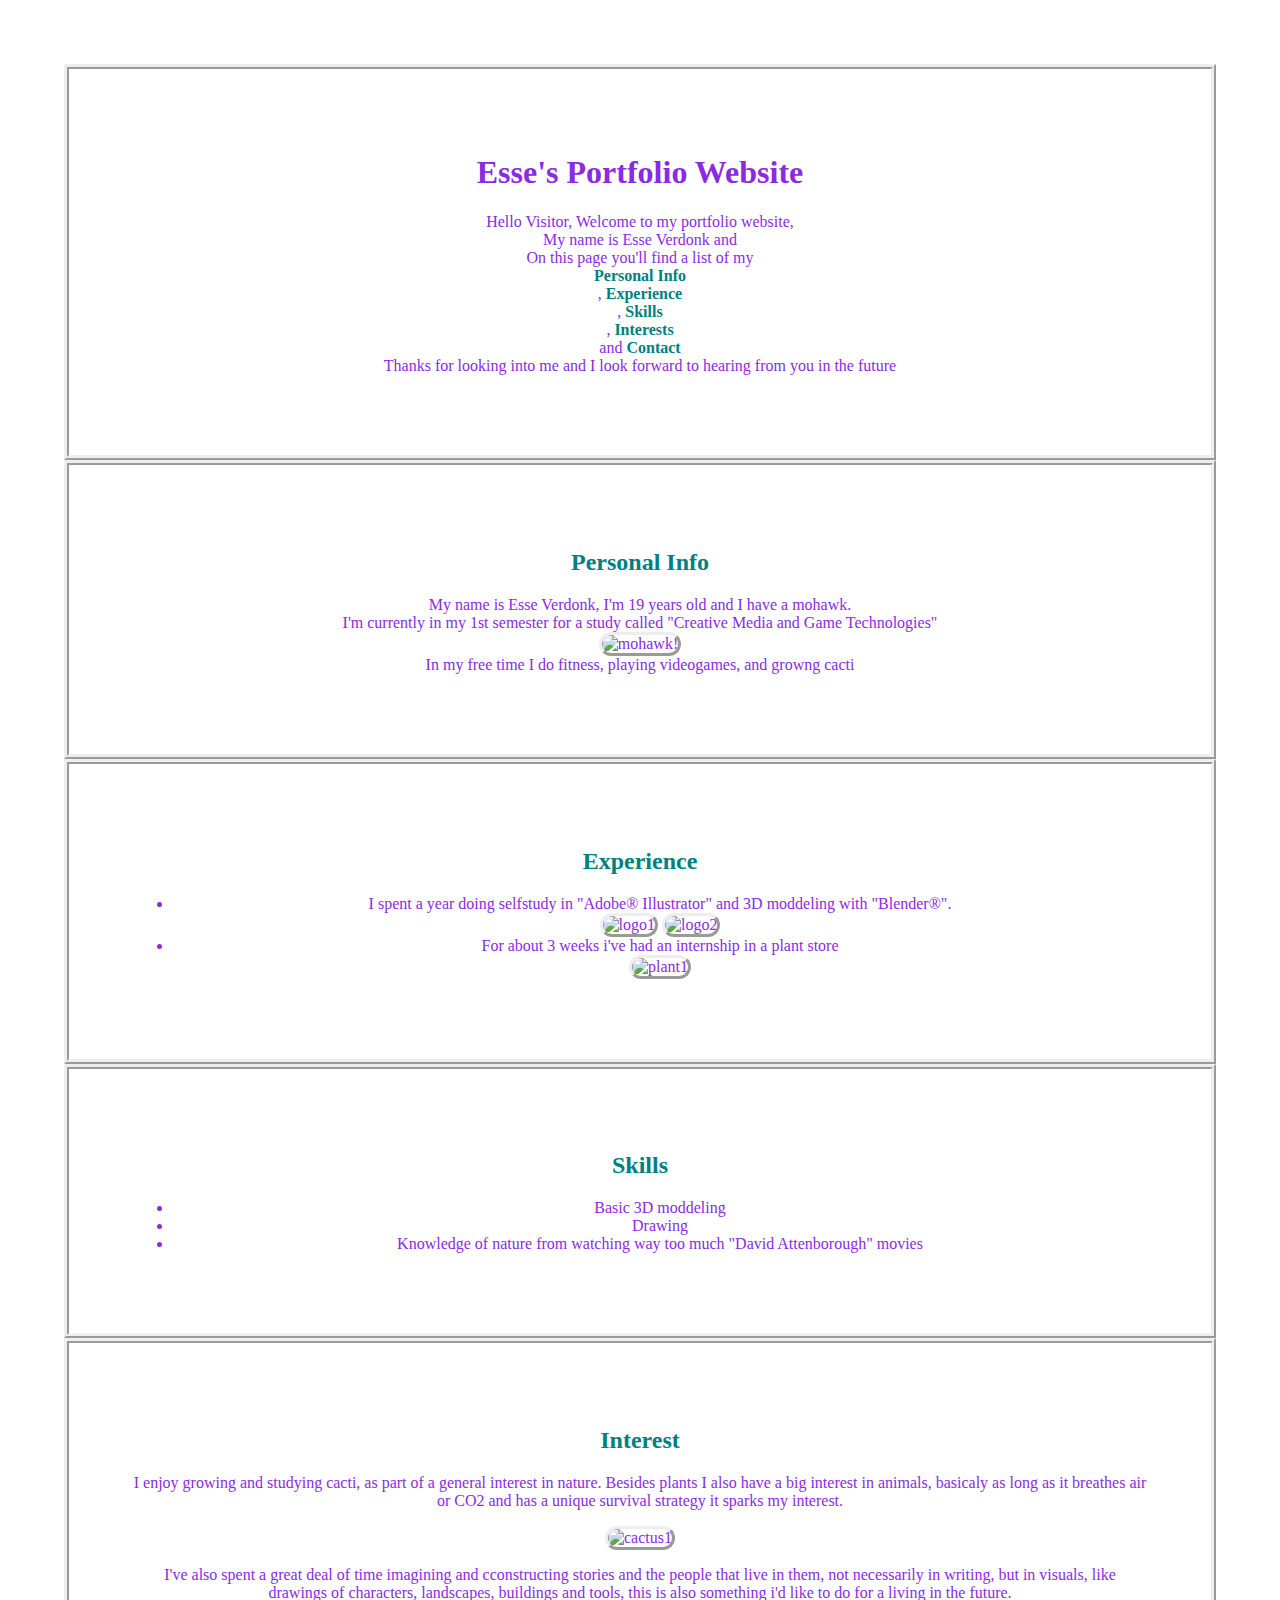
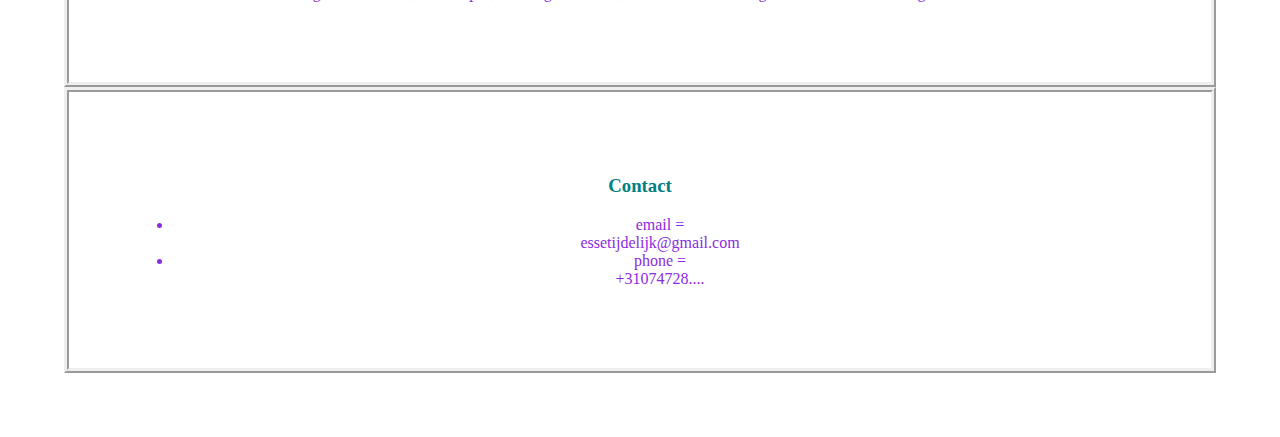
==== index.html @ 607e8974 "Add files via upload" ====
<!DOCTYPE html>
<html lang="en">
<head>
    <meta charset="UTF-8">
    <meta name="viewport" content="width=device-width, initial-scale=1.0">
    <title>Portfolio</title>
    <link rel="stylesheet" href=".//css/style.css">
</head>
<body>

    <div> 
    
		<H1> Esse's Portfolio Website </H1>

		<p>
 Hello Visitor, Welcome to my portfolio website,
<br>
My name is Esse Verdonk and 
<br>
On this page you'll find a list of my
<br>
<a href = "#Personal Info"> Personal Info</a>
<br>
, <a href = "#Experience">Experience</a>
<br>
, <a href = "#Skills">Skills</a>
<br>
, <a href = "#Interest">Interests </a>
<br>
and <a href = "#Contact">Contact </a>
<br>
Thanks for looking into me and I look forward to hearing from you in the future
			</p>
    
    </div>

		<div>
    
    
    <H2> <a id = "Personal Info">Personal Info</a> </H2>

		<p> 
			My name is Esse Verdonk, I'm 19 years old and I have a mohawk.
			<br>
			I'm currently in my 1st semester for a study called "Creative Media and Game Technologies"
      <br>
      <img alt="mohawk!" src=https://static.thenounproject.com/png/20307-200.png>
      <br>
      In my free time I do fitness, playing videogames, and growng cacti
      
			</p>

      </div>
      
			<div>
      
      <H2> <a id = "Experience">Experience</a> </H2>

		<p>
      
      <ul>
        
        <li>I spent a year doing selfstudy in "Adobe® Illustrator" and 3D moddeling with "Blender®".
        </li>
        <img alt="logo1" src=https://upload.wikimedia.org/wikipedia/commons/thumb/3/3c/Logo_Blender.svg/2560px-Logo_Blender.svg.png> <img alt="logo2" src=https://upload.wikimedia.org/wikipedia/commons/thumb/7/7b/Adobe_Systems_logo_and_wordmark.svg/894px-Adobe_Systems_logo_and_wordmark.svg.png>
        <li>For about 3 weeks i've had an internship in a plant store
        </li>
        <img alt="plant1" src=https://images.pexels.com/photos/46231/water-lilies-pink-water-lake-46231.jpeg>
        
        </ul>  
        
			</p>
        
        </div>

       <div> 
        
			<H2> <a id = "Skills">Skills</a> </H2>

		<p> 

         <ul>
           <li>Basic 3D moddeling</li>
           <li>Drawing</li>
           <li>Knowledge of nature from watching way too much "David Attenborough" movies</li>
         </ul>
			</p>
         
  </div>
         <div>
         
			<H2> <a id = "Interest">Interest</a> </H2>

		<p> 
I enjoy growing and studying cacti,   as part of a general interest in nature. Besides plants I also have a big interest in animals, basicaly as long as it breathes air or CO2 and has a unique survival strategy it sparks my interest.
           </p>
           <img alt="cactus1" src=https://www.thespruce.com/thmb/ONM5-VsiFLY-CUbyBKK2kfwV7LU=/2000x2000/smart/filters:no_upscale()/grow-parodia-cacti-indoors-1902591-2-4dc216d2fc7743f598b97b9f617c6867.jpg>
     <p>
I've also spent a great deal of time imagining and cconstructing stories and the people that live in them, not necessarily in writing, but in visuals, like drawings of characters, landscapes, buildings and tools, this is also something i'd like to do for a living in the future.
      			</p>
         
      </div>     
           
      <div>
        
			<H3> <a id = "Contact">Contact</a> </H3>
        <ul>
          <li>email = <br> 
            essetijdelijk@gmail.com</li>
          <li>phone = <br>
          +31074728....</li>
        </ul>
      </div>  
    
</body>
</html>
---- css/style.css ----
body {
    background-image: url(https://i.pinimg.com/originals/78/37/8a/78378a80e6fb911b38bf60291bb49bd8.gif);
    color: BlueViolet;
    margin: 5vw;
    text-align: center;
    font-family: 'Papyrus';
    
  }
  
  div {
    background-image: url(https://img.freepik.com/free-photo/design-space-paper-textured-background_53876-42312.jpg?w=2000);
    padding: 5vw;
    border: 5px ridge;
  }
  
  p:hover {
    color: black;
  }
  
  ul:hover {
    color: black;
  }
  
  H1:hover {
    font-size: 32pt;
    font-weight: bolder;
    text-shadow: 2px 2px Chartreuse;
  }
  
  H2:hover {
    font-size: 28pt;
    font-weight: bolder;
    text-shadow: 2px 2px Chartreuse;
  }
  
  H3:hover {
    font-size: 24pt;
    font-weight: bolder;
    text-shadow: 2px 2px Chartreuse;
  }
  
  img {
    width: 300px;
    border-radius: 50px;
    border: 3px outset;
    background: white;
  }
  
  img:hover {
    border: 3px inset;
      background-image: url(https://64.media.tumblr.com/661257c6e0872fbe2a1a63eb4ee6710f/e93fd7e323bf1955-e1/s400x600/0560f4ff8c8f14b670d190b0e4cf6b90e7766cbe.gif);
  }
  
  a {
    text-decoration: none;
    font-weight: bold;
    font-family: 'copperplate';
    color: Teal;
  }
  
  a:hover {
    border: 3px inset;
    background: white;
  }

  a:visited {
    font-style: italic;
    border-style: double;
    border-color:rgb(255, 216, 154)
  }
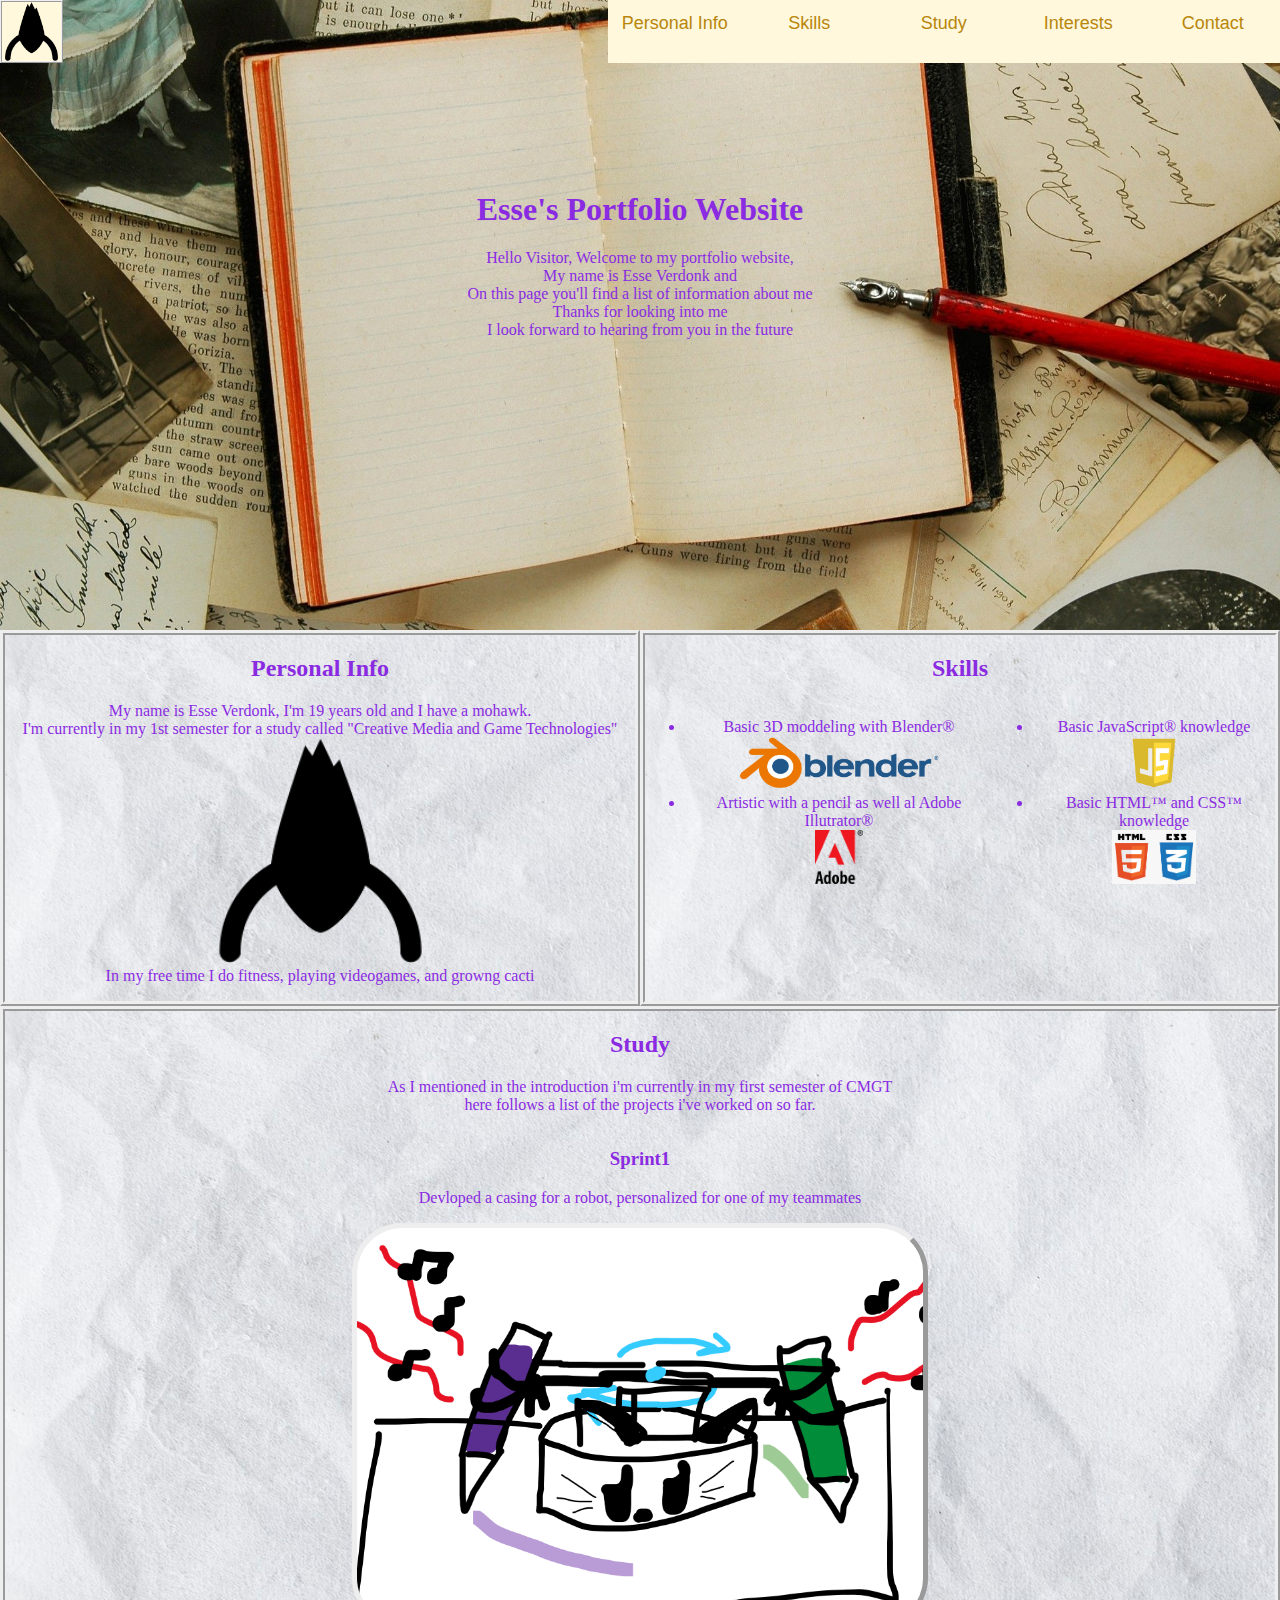
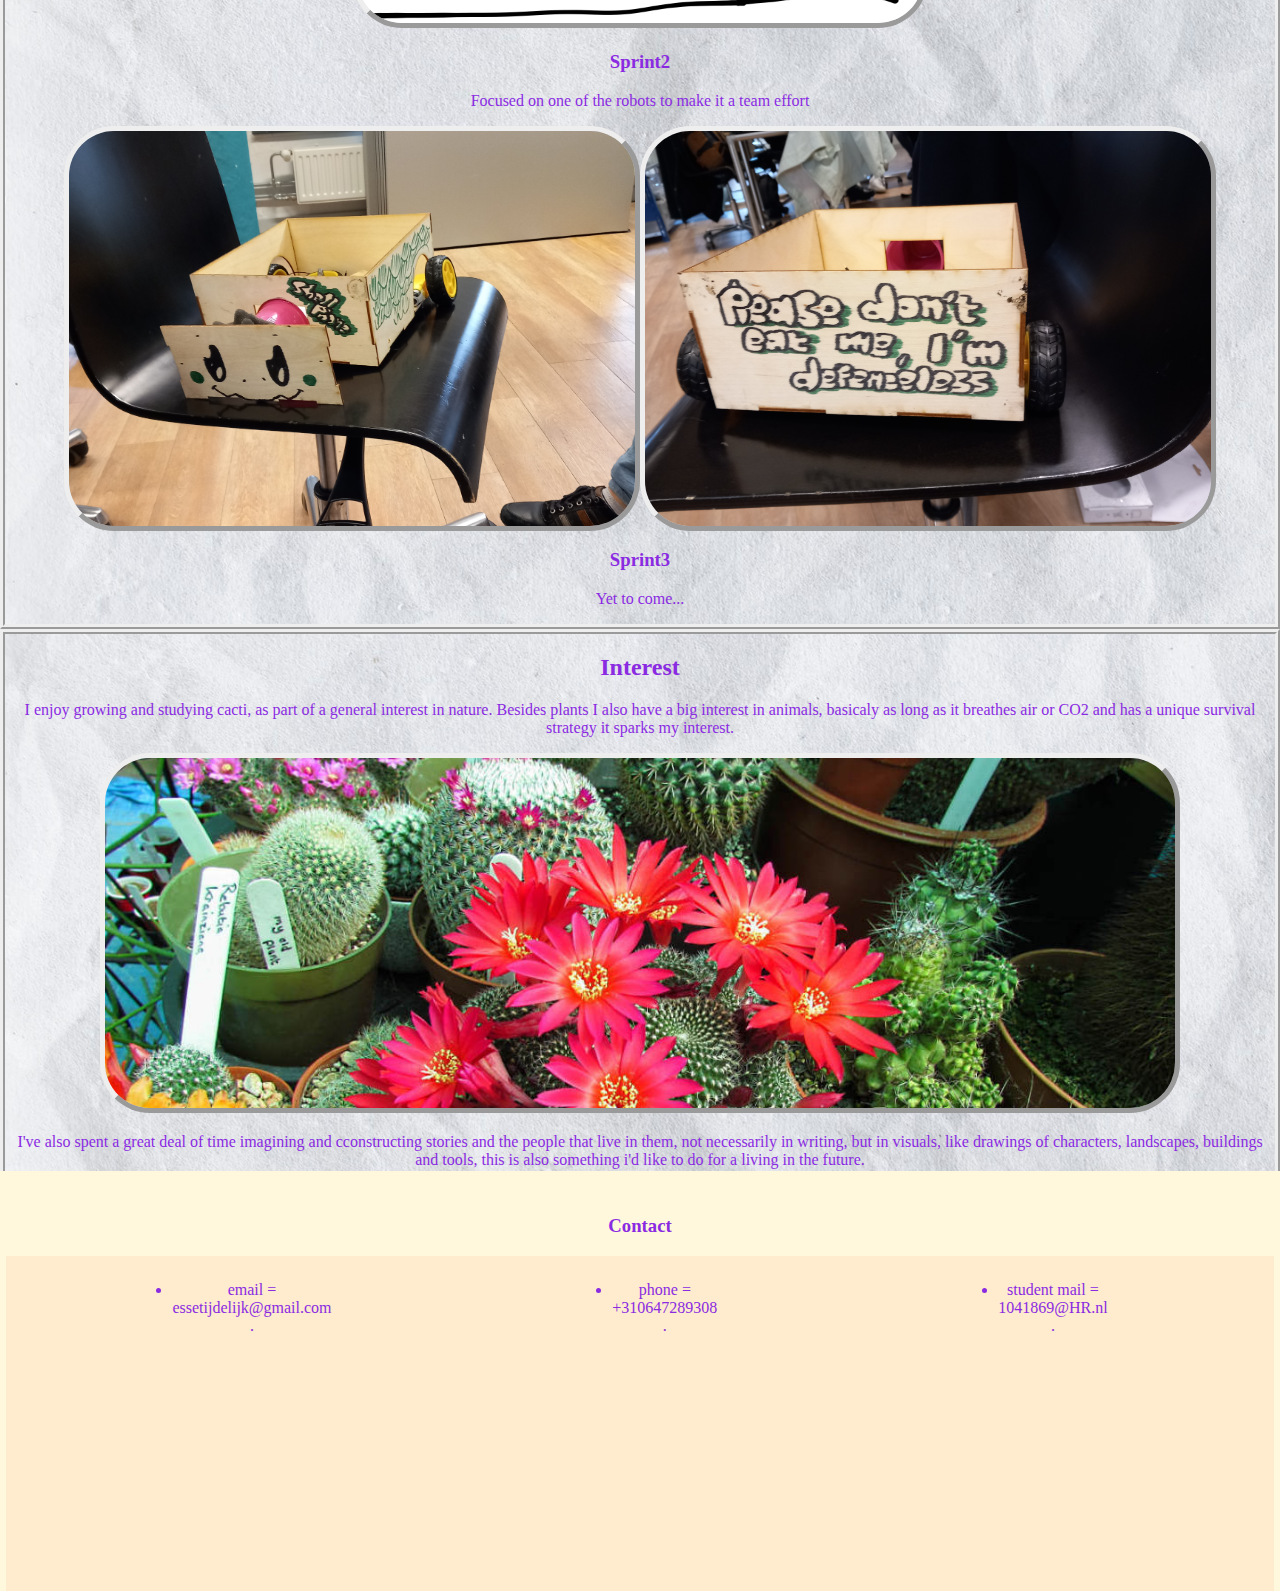
==== commit 392e45df: "Add files via upload" ====
--- a/index.html
+++ b/index.html
@@ -1,116 +1,182 @@
 <!DOCTYPE html>
 <html lang="en">
+
 <head>
-    <meta charset="UTF-8">
-    <meta name="viewport" content="width=device-width, initial-scale=1.0">
-    <title>Portfolio</title>
-    <link rel="stylesheet" href=".//css/style.css">
+  <meta charset="UTF-8">
+  <meta name="viewport" content="width=device-width, initial-scale=1.0">
+  <title>Portfolio</title>
+  <link rel="stylesheet" href=".//css/style.css">
 </head>
+
 <body>
 
-    <div> 
-    
-		<H1> Esse's Portfolio Website </H1>
+  <header>
 
-		<p>
- Hello Visitor, Welcome to my portfolio website,
-<br>
-My name is Esse Verdonk and 
-<br>
-On this page you'll find a list of my
-<br>
-<a href = "#Personal Info"> Personal Info</a>
-<br>
-, <a href = "#Experience">Experience</a>
-<br>
-, <a href = "#Skills">Skills</a>
-<br>
-, <a href = "#Interest">Interests </a>
-<br>
-and <a href = "#Contact">Contact </a>
-<br>
-Thanks for looking into me and I look forward to hearing from you in the future
-			</p>
-    
+    <nav>
+
+      <img id="navImg" src="/img/mohawk.png">
+      <div id="blankSpace"></div>
+      <a class="navi" href="#Personal Info"> Personal Info</a>
+      <a class="navi" href="#Skills">Skills</a>
+      <a class="navi" href="#Study">Study</a>
+      <a class="navi" href="#Interest">Interests </a>
+      <a class="navi" href="#Contact">Contact </a>
+
+    </nav>
+
+    <H1> Esse's Portfolio Website </H1>
+
+    <p>
+      Hello Visitor, Welcome to my portfolio website,
+      <br>
+      My name is Esse Verdonk and
+      <br>
+      On this page you'll find a list of information about me
+      <br>
+      Thanks for looking into me
+      <br>
+      I look forward to hearing from you in the future
+    </p>
+
+  </header>
+
+  <section>
+
+  <div class="content">
+
+
+    <H2> <a id="Personal Info">Personal Info</a> </H2>
+
+    <p>
+      My name is Esse Verdonk, I'm 19 years old and I have a mohawk.
+      <br>
+      I'm currently in my 1st semester for a study called "Creative Media and Game Technologies"
+      <br>
+      <img id="Mohawk" src="img/mohawk.png">
+      <br>
+      In my free time I do fitness, playing videogames, and growng cacti
+
+    </p>
+
+  </div>
+
+  
+
+    <div class="content">
+
+      <H2> <a id="Skills">Skills</a> </H2>
+
+      <section>
+
+      <div id="Art">
+
+        <ul id="Sk">
+
+          <li>Basic 3D moddeling with Blender®
+            <br>
+            <img class="logo" src="/img/Logo_Blender.png">
+          </li>
+
+          <li>Artistic with a pencil as well al Adobe Illutrator®
+            <br>
+            <img class="logo" src="/img/Adobe.png">
+          </li>
+
+        </ul>
+
+      </div>
+
+      <div id="Programming">
+
+        <ul id="Sk">
+
+          <li>Basic JavaScript® knowledge
+            <br>
+            <img class="logo" src="/img/Javascript.png">
+          </li>
+
+          <li>Basic HTML™ and CSS™ knowledge
+            <br>
+            <img class="logo" src="/img/HTML CSS.png">
+          </li>
+
+        </ul>
+
+      </div>
+
+    </section>
+
     </div>
 
-		<div>
-    
-    
-    <H2> <a id = "Personal Info">Personal Info</a> </H2>
+  </section>
 
-		<p> 
-			My name is Esse Verdonk, I'm 19 years old and I have a mohawk.
-			<br>
-			I'm currently in my 1st semester for a study called "Creative Media and Game Technologies"
+  <div class="content">
+
+    <H2> <a id="Study">Study</a> </H2>
+
+    <p>    As I mentioned in the introduction i'm currently in my first semester of CMGT
       <br>
-      <img alt="mohawk!" src=https://static.thenounproject.com/png/20307-200.png>
-      <br>
-      In my free time I do fitness, playing videogames, and growng cacti
-      
-			</p>
+    here follows a list of the projects i've worked on so far.
+    </p>
 
-      </div>
-      
-			<div>
-      
-      <H2> <a id = "Experience">Experience</a> </H2>
+<section>
 
-		<p>
-      
-      <ul>
-        
-        <li>I spent a year doing selfstudy in "Adobe® Illustrator" and 3D moddeling with "Blender®".
-        </li>
-        <img alt="logo1" src=https://upload.wikimedia.org/wikipedia/commons/thumb/3/3c/Logo_Blender.svg/2560px-Logo_Blender.svg.png> <img alt="logo2" src=https://upload.wikimedia.org/wikipedia/commons/thumb/7/7b/Adobe_Systems_logo_and_wordmark.svg/894px-Adobe_Systems_logo_and_wordmark.svg.png>
-        <li>For about 3 weeks i've had an internship in a plant store
-        </li>
-        <img alt="plant1" src=https://images.pexels.com/photos/46231/water-lilies-pink-water-lake-46231.jpeg>
-        
-        </ul>  
-        
-			</p>
-        
-        </div>
+  <div id="sem1">
 
-       <div> 
-        
-			<H2> <a id = "Skills">Skills</a> </H2>
+    <H3>Sprint1</H3>
+    <p>Devloped a casing for a robot, personalized for one of my teammates</p>
 
-		<p> 
+    <img class="stud" src="/img/Screenshot 2022-10-06 at 15.22.47.png">
 
-         <ul>
-           <li>Basic 3D moddeling</li>
-           <li>Drawing</li>
-           <li>Knowledge of nature from watching way too much "David Attenborough" movies</li>
-         </ul>
-			</p>
-         
+    <H3>Sprint2</H3>
+    <p>Focused on one of the robots to make it a team effort</p>
+
+    <div id="scroll">
+
+    <img class="stud" src="/img/20220928_142459.jpg"> <img class="stud" src="/img/20220928_142512.jpg">
+
   </div>
-         <div>
-         
-			<H2> <a id = "Interest">Interest</a> </H2>
 
-		<p> 
-I enjoy growing and studying cacti,   as part of a general interest in nature. Besides plants I also have a big interest in animals, basicaly as long as it breathes air or CO2 and has a unique survival strategy it sparks my interest.
-           </p>
-           <img alt="cactus1" src=https://www.thespruce.com/thmb/ONM5-VsiFLY-CUbyBKK2kfwV7LU=/2000x2000/smart/filters:no_upscale()/grow-parodia-cacti-indoors-1902591-2-4dc216d2fc7743f598b97b9f617c6867.jpg>
-     <p>
-I've also spent a great deal of time imagining and cconstructing stories and the people that live in them, not necessarily in writing, but in visuals, like drawings of characters, landscapes, buildings and tools, this is also something i'd like to do for a living in the future.
-      			</p>
-         
-      </div>     
-           
-      <div>
-        
-			<H3> <a id = "Contact">Contact</a> </H3>
-        <ul>
-          <li>email = <br> 
-            essetijdelijk@gmail.com</li>
-          <li>phone = <br>
-          +31074728....</li>
-        </ul>
-      </div>  
-    
+    <H3>Sprint3</H3>
+<p>Yet to come...</p>
+
+  </div>
+
+</section>
+
+  </div>
+  <div class="content">
+
+    <H2> <a id="Interest">Interest</a> </H2>
+
+    <p>
+      I enjoy growing and studying cacti, as part of a general interest in nature. Besides plants I also have a big
+      interest in animals, basicaly as long as it breathes air or CO2 and has a unique survival strategy it sparks my
+      interest.
+    </p>
+    <img id="cactus"
+      src="/img/Cactus.jpeg">
+    <p>
+      I've also spent a great deal of time imagining and cconstructing stories and the people that live in them, not
+      necessarily in writing, but in visuals, like drawings of characters, landscapes, buildings and tools, this is also
+      something i'd like to do for a living in the future.
+    </p>
+
+  </div>
+
+  <div id="Info">
+
+    <H3> <a id="Contact">Contact</a> </H3>
+    <ul id="info">
+      <li class="C">email = <br>
+        essetijdelijk@gmail.com <br>.</li>
+      <li class="C">phone = <br>
+        +310647289308 <br>.</li>
+        <li class="C">student mail = <br>
+        1041869@HR.nl <br>.</li>
+    </ul>
+  </div>
+
 </body>
+
 </html>--- a/css/style.css
+++ b/css/style.css
@@ -1,70 +1,190 @@
 body {
-    background-image: url(https://i.pinimg.com/originals/78/37/8a/78378a80e6fb911b38bf60291bb49bd8.gif);
-    color: BlueViolet;
-    margin: 5vw;
-    text-align: center;
-    font-family: 'Papyrus';
-    
-  }
+  background-image: url(/img/Spazzyback.gif);
+  color: BlueViolet;
+  margin: 0 auto;
+  text-align: center;
+  font-family: 'Papyrus';
   
-  div {
-    background-image: url(https://img.freepik.com/free-photo/design-space-paper-textured-background_53876-42312.jpg?w=2000);
-    padding: 5vw;
-    border: 5px ridge;
-  }
+}
+
+nav {
+  display: flex;
+  justify-content: space-around;
+}
+
+.navi {
+  background:cornsilk ;
+  padding: 1vw;
+  flex: 1;
+  text-decoration: none;
+  color:darkgoldenrod;
+  font-size: large;
+  font-family: Impact, Haettenschweiler, 'Arial Narrow Bold', sans-serif;
+  align-items: center;
+}
+
+.navi:hover {
+  border: 0.2vw inset;
+  border-color: white;
+}
+
+#blankSpace {
+  flex: 5;
+}
+
+#navImg {
+  object-fit: cover;
+  height: 7vh;
+  flex: 0;
+  background: cornsilk;
+  border: 0.2vw ridge;
+}
+
+header {
+  background-image: url(/img/Notebook.jpeg);
+  background-size: cover;
+  height: 70vh;
+  align-items: center;
+  background-position: center;
+
+}
+
+H1 {
+  margin-top: 10vw;
+}
+
+section {
+  display: flex;
+  justify-content: space-around;
+}
+
+#Mohawk {
+  align-items: center;
+  height: 25vh;
+}
+
+img:hover {
+  border: 0.4vw inset;
+  background-image: url(/img/spazzyGif.gif);
+}
+
+.logo {
+  object-fit: cover;
+  height: 6vh;
+}
   
   p:hover {
     color: black;
   }
-  
-  ul:hover {
-    color: black;
-  }
-  
-  H1:hover {
-    font-size: 32pt;
-    font-weight: bolder;
-    text-shadow: 2px 2px Chartreuse;
-  }
-  
-  H2:hover {
-    font-size: 28pt;
-    font-weight: bolder;
-    text-shadow: 2px 2px Chartreuse;
-  }
-  
-  H3:hover {
-    font-size: 24pt;
-    font-weight: bolder;
-    text-shadow: 2px 2px Chartreuse;
-  }
-  
-  img {
-    width: 300px;
-    border-radius: 50px;
-    border: 3px outset;
-    background: white;
-  }
-  
-  img:hover {
-    border: 3px inset;
-      background-image: url(https://64.media.tumblr.com/661257c6e0872fbe2a1a63eb4ee6710f/e93fd7e323bf1955-e1/s400x600/0560f4ff8c8f14b670d190b0e4cf6b90e7766cbe.gif);
-  }
-  
-  a {
-    text-decoration: none;
-    font-weight: bold;
-    font-family: 'copperplate';
-    color: Teal;
-  }
-  
-  a:hover {
-    border: 3px inset;
-    background: white;
+
+  .content {
+    background-image: url(/img/paper.jpeg);
+    border: 0.4vw ridge;
+    flex: 1;
+    margin: 0 auto;
+    width: 100vw;
   }
 
-  a:visited {
-    font-style: italic;
-    border-style: double;
-    border-color:rgb(255, 216, 154)
+.content:hover {
+  flex: 2;
+}
+
+.stud {
+  object-fit: cover;
+  height: 45vh;
+  width: 45vw;
+  border-radius: 50px;
+  border: 0.4vw outset;
+}
+
+#scroll {
+  display: flex;
+  justify-content: space-around;
+}
+
+#cactus {
+  object-fit:cover;
+  height: 40vh;
+  width: 85%;
+  object-position: top;
+  border: 0.4vw outset;
+  border-radius: 50px;
+}
+
+* {
+  box-sizing: border-box;
+}
+
+  ul:hover {
+    color:black;
+  }
+
+  #Info {
+    background: cornsilk;
+    align-items: center;
+    margin: -1.5vw;
+    padding: 2vw;
+    padding-bottom: 0px;
+  }
+
+  #info {
+    display: flex;
+    background: blanchedalmond;
+    justify-content: space-around;
+    padding: 2vw;
+    padding-bottom: 20vw;
+  }
+
+  .C:hover {
+    background:cornsilk;
+  }
+
+  @media only screen and (max-width: 768px) {
+
+    section {
+      flex-direction: column;
+    }
+
+    nav {
+      flex-direction:column-reverse;
+    }
+
+    #navImg {
+      height: 3vh;
+      width: 10vw;
+    }
+
+    header {
+      height: 90vh;
+      background-position: center;
+    }
+
+    #info {
+      flex-direction: column;
+    }
+
+    #Info {
+      margin: 0 auto;
+      padding-bottom: 0;
+      margin-bottom: -2vh;
+    }
+
+    .sem1 {
+      display: flex;
+    justify-content: space-between;
+    align-items: center
+    }
+
+    #scroll {
+      overflow-x:scroll;
+      width:90vw;
+      justify-content: flex-start;
+      box-shadow: 1vw 0 1vw gray;
+    }
+
+    .stud {
+      width: 80vw;
+      object-position: center;
+    }
+    
   }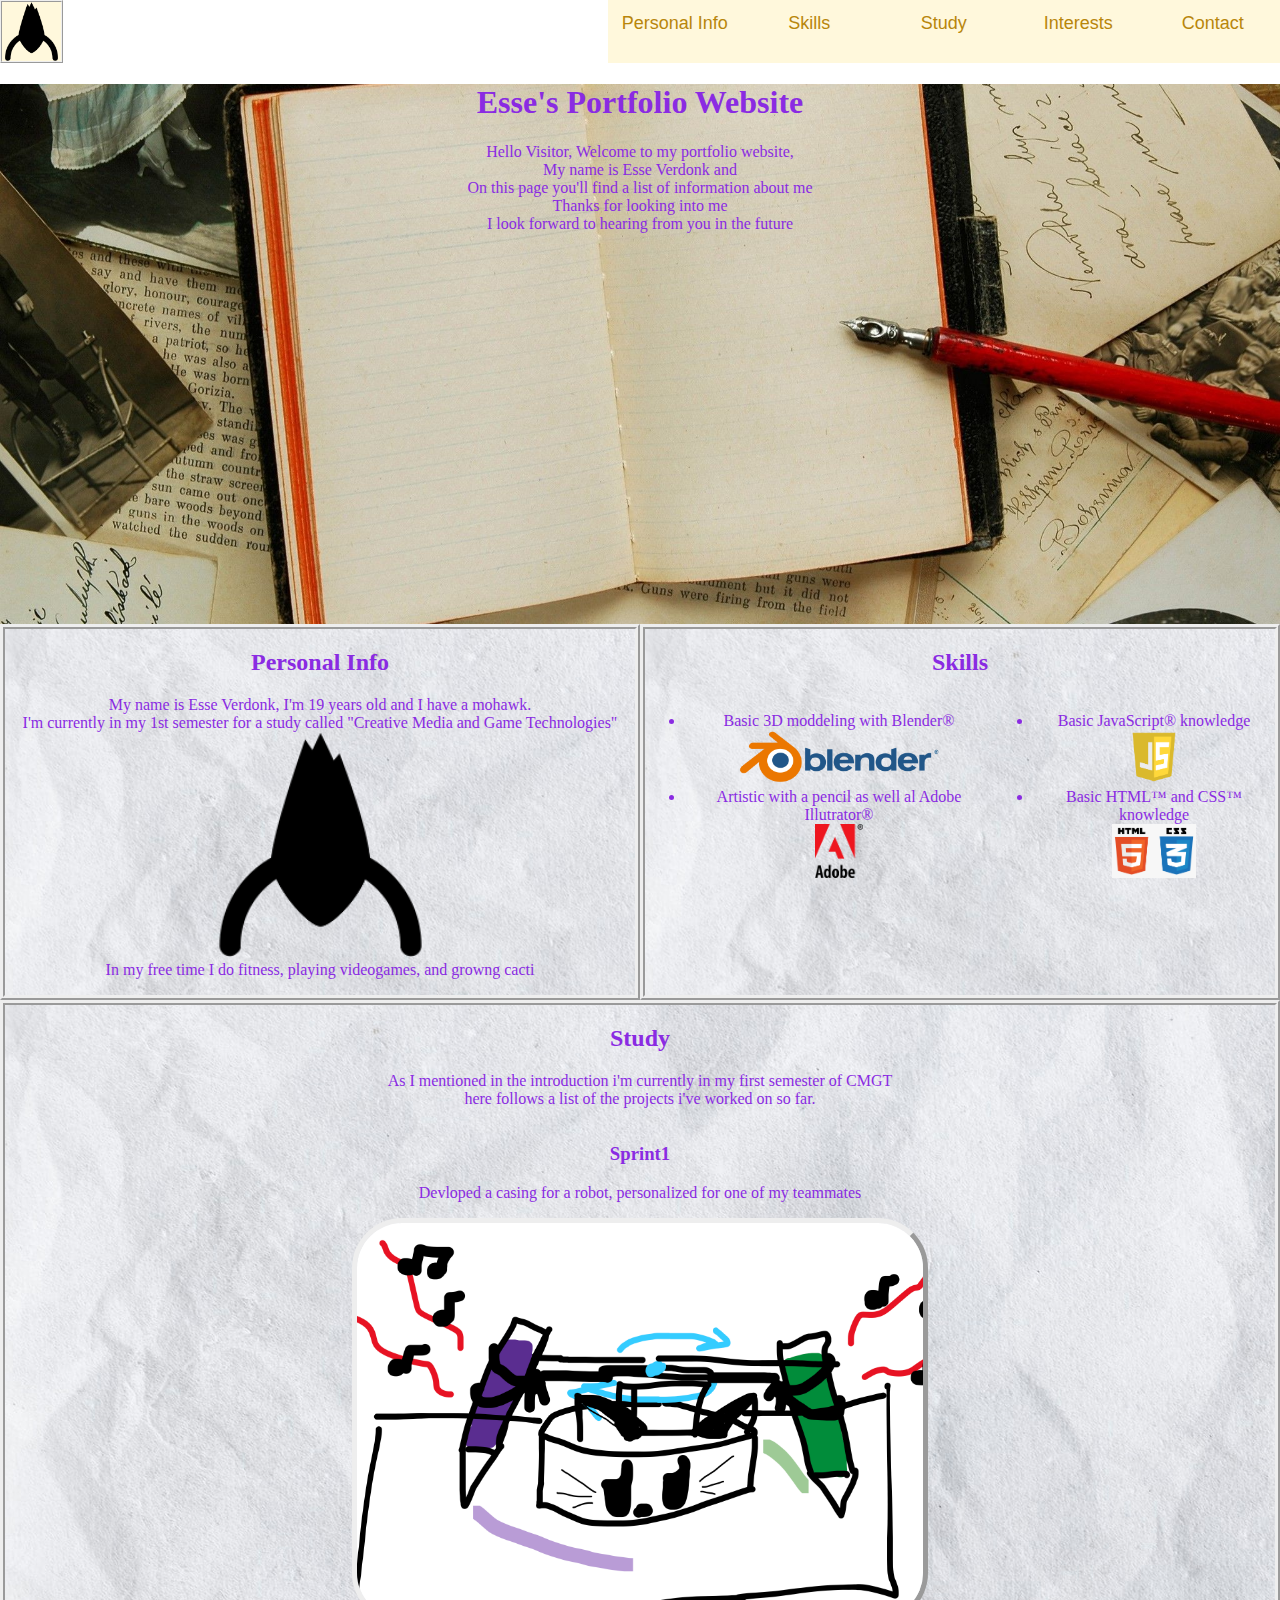
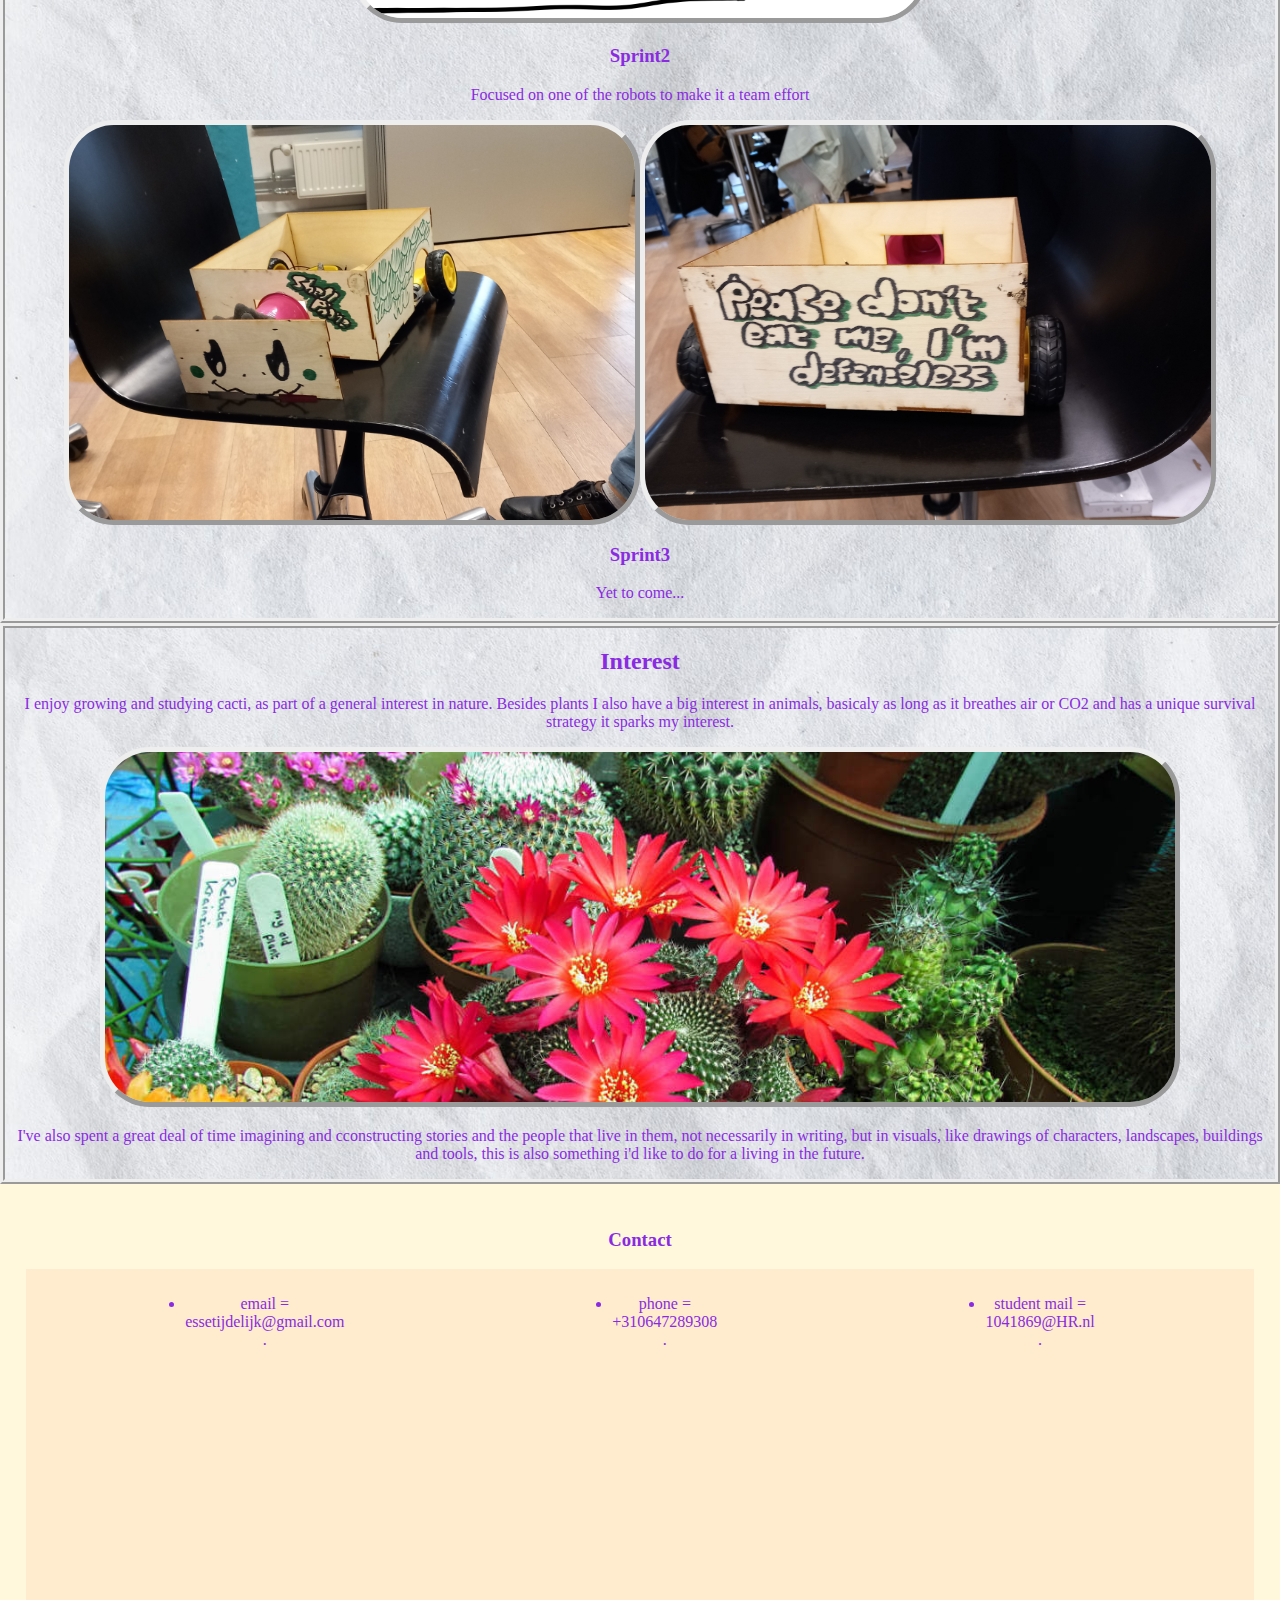
==== commit c2c0f1f7: "Add files via upload" ====
--- a/index.html
+++ b/index.html
@@ -9,20 +9,21 @@
 </head>
 
 <body>
+  <nav>
+
+    <img id="navImg" src="img/mohawk.png">
+    <div id="blankSpace"></div>
+    <a class="navi" href="#Personal Info"> Personal Info</a>
+    <a class="navi" href="#Skills">Skills</a>
+    <a class="navi" href="#Study">Study</a>
+    <a class="navi" href="#Interest">Interests </a>
+    <a class="navi" href="#Contact">Contact </a>
+
+  </nav>
 
   <header>
 
-    <nav>
-
-      <img id="navImg" src="/img/mohawk.png">
-      <div id="blankSpace"></div>
-      <a class="navi" href="#Personal Info"> Personal Info</a>
-      <a class="navi" href="#Skills">Skills</a>
-      <a class="navi" href="#Study">Study</a>
-      <a class="navi" href="#Interest">Interests </a>
-      <a class="navi" href="#Contact">Contact </a>
-
-    </nav>
+    
 
     <H1> Esse's Portfolio Website </H1>
 
@@ -74,12 +75,12 @@
 
           <li>Basic 3D moddeling with Blender®
             <br>
-            <img class="logo" src="/img/Logo_Blender.png">
+            <img class="logo" src="img/logoblender.png">
           </li>
 
           <li>Artistic with a pencil as well al Adobe Illutrator®
             <br>
-            <img class="logo" src="/img/Adobe.png">
+            <img class="logo" src="img/adobe.png">
           </li>
 
         </ul>
@@ -92,12 +93,12 @@
 
           <li>Basic JavaScript® knowledge
             <br>
-            <img class="logo" src="/img/Javascript.png">
+            <img class="logo" src="img/javascript.png">
           </li>
 
           <li>Basic HTML™ and CSS™ knowledge
             <br>
-            <img class="logo" src="/img/HTML CSS.png">
+            <img class="logo" src="img/htmlcss.png">
           </li>
 
         </ul>
@@ -126,14 +127,14 @@
     <H3>Sprint1</H3>
     <p>Devloped a casing for a robot, personalized for one of my teammates</p>
 
-    <img class="stud" src="/img/Screenshot 2022-10-06 at 15.22.47.png">
+    <img class="stud" src="img/screenshot.png">
 
     <H3>Sprint2</H3>
     <p>Focused on one of the robots to make it a team effort</p>
 
     <div id="scroll">
 
-    <img class="stud" src="/img/20220928_142459.jpg"> <img class="stud" src="/img/20220928_142512.jpg">
+    <img class="stud" src="img/screenshot1.jpg"> <img class="stud" src="img/screenshot2.jpg">
 
   </div>
 
@@ -155,7 +156,7 @@
       interest.
     </p>
     <img id="cactus"
-      src="/img/Cactus.jpeg">
+      src="img/cactus.jpeg">
     <p>
       I've also spent a great deal of time imagining and cconstructing stories and the people that live in them, not
       necessarily in writing, but in visuals, like drawings of characters, landscapes, buildings and tools, this is also
--- a/css/style.css
+++ b/css/style.css
@@ -1,5 +1,5 @@
 body {
-  background-image: url(/img/Spazzyback.gif);
+  background-image: url(img/spazzyback.gif);
   color: BlueViolet;
   margin: 0 auto;
   text-align: center;
@@ -10,6 +10,8 @@
 nav {
   display: flex;
   justify-content: space-around;
+  position: sticky;
+  top: 0px;
 }
 
 .navi {
@@ -41,16 +43,11 @@
 }
 
 header {
-  background-image: url(/img/Notebook.jpeg);
+  background-image: url(/img/notebook.jpeg);
   background-size: cover;
-  height: 70vh;
-  align-items: center;
+  height: 60vh;
   background-position: center;
 
-}
-
-H1 {
-  margin-top: 10vw;
 }
 
 section {
@@ -65,7 +62,7 @@
 
 img:hover {
   border: 0.4vw inset;
-  background-image: url(/img/spazzyGif.gif);
+  background-image: url(/img/spazzygif.gif);
 }
 
 .logo {
@@ -122,7 +119,7 @@
   #Info {
     background: cornsilk;
     align-items: center;
-    margin: -1.5vw;
+    
     padding: 2vw;
     padding-bottom: 0px;
   }
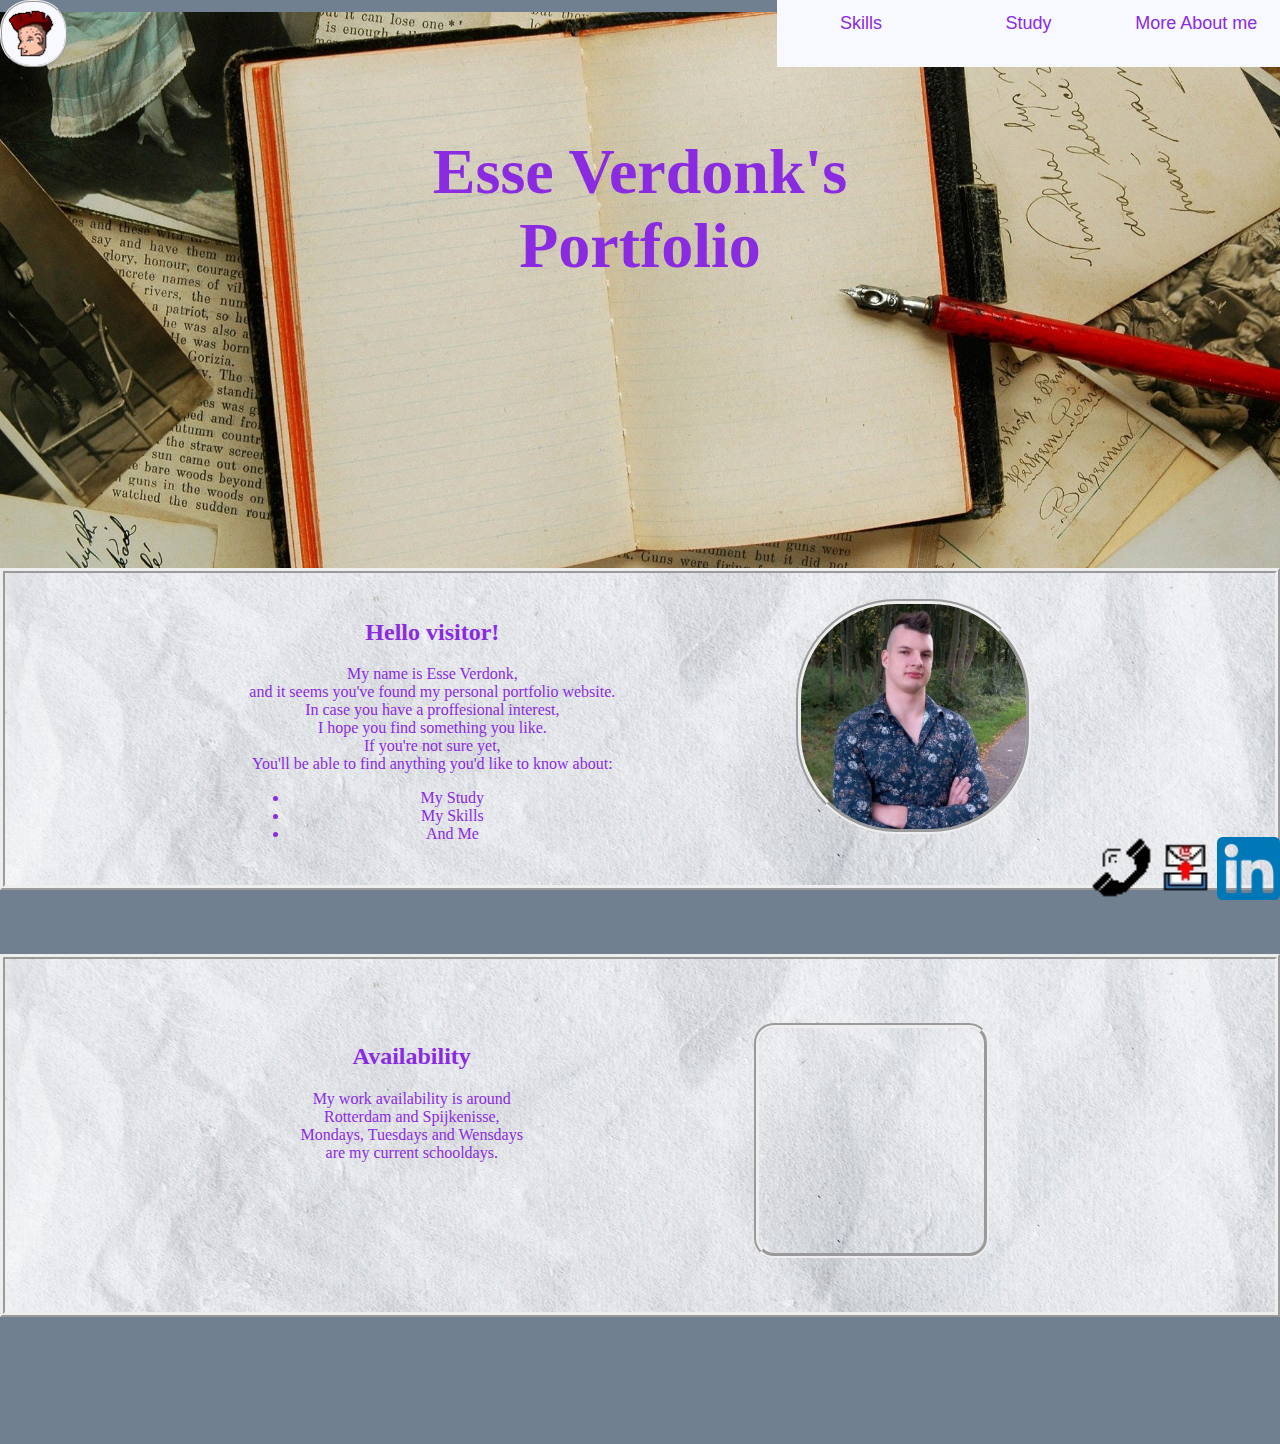
==== commit 9c692814: "Add files via upload" ====
--- a/index.html
+++ b/index.html
@@ -3,9 +3,10 @@
 
 <head>
   <meta charset="UTF-8">
+  <meta http-equiv="X-UA-Compatible" content="IE=edge">
   <meta name="viewport" content="width=device-width, initial-scale=1.0">
-  <title>Portfolio</title>
-  <link rel="stylesheet" href=".//css/style.css">
+  <title>Home - Esse's portfolio</title>
+  <link rel="stylesheet" href="/css/style.css">
 </head>
 
 <body>
@@ -13,170 +14,70 @@
 
     <img id="navImg" src="img/mohawk.png">
     <div id="blankSpace"></div>
-    <a class="navi" href="#Personal Info"> Personal Info</a>
-    <a class="navi" href="#Skills">Skills</a>
-    <a class="navi" href="#Study">Study</a>
-    <a class="navi" href="#Interest">Interests </a>
-    <a class="navi" href="#Contact">Contact </a>
+    <a class="navi" href="html/skills.html">Skills</a>
+    <a class="navi" href="html/study.html">Study</a>
+    <a class="navi" href="html/mam.html">More About me</a>
 
   </nav>
 
   <header>
 
-    
-
-    <H1> Esse's Portfolio Website </H1>
-
-    <p>
-      Hello Visitor, Welcome to my portfolio website,
-      <br>
-      My name is Esse Verdonk and
-      <br>
-      On this page you'll find a list of information about me
-      <br>
-      Thanks for looking into me
-      <br>
-      I look forward to hearing from you in the future
-    </p>
+    <H1> Esse  Verdonk's <br> Portfolio</H1>
 
   </header>
 
-  <section>
+  <main>
 
-  <div class="content">
-
-
-    <H2> <a id="Personal Info">Personal Info</a> </H2>
-
+  <div class="Content" id="int">
+    <div>
+      <H2>Hello visitor!</H2>
     <p>
-      My name is Esse Verdonk, I'm 19 years old and I have a mohawk.
-      <br>
-      I'm currently in my 1st semester for a study called "Creative Media and Game Technologies"
-      <br>
-      <img id="Mohawk" src="img/mohawk.png">
-      <br>
-      In my free time I do fitness, playing videogames, and growng cacti
-
+      My name is Esse Verdonk, <br>
+      and it seems you've found my personal portfolio website. <br>
+      In case you have a proffesional interest, <br>
+      I hope you find something you like.<br>
+      If you're not sure yet,<br>
+      You'll be able to find anything you'd like to know about:<br>
+      <ul>
+        <li>My Study</li>
+        <li>My Skills</li>
+        <li>And Me</li>
+      </ul>
     </p>
-
+    </div>
+    <div>
+      <img src="/img/essefoto.jpg">
+    </div>
   </div>
 
-  
+  <div class="Content">
+    <div>
+      <H2>Availability</H2>
+      <p>
+        My work availability is around
+        <br>Rotterdam and Spijkenisse,<br>
+        Mondays, Tuesdays and Wensdays<br> 
+        are my current schooldays.
+      </p>
+    </div>
+    <div class="mapouter">
+      <div class="gmap_canvas">
+        <iframe width="300" height="300" id="gmap_canvas" src="https://maps.google.com/maps?q=Rotterdam&t=&z=11&ie=UTF8&iwloc=&output=embed" frameborder="0" scrolling="no" marginheight="0" marginwidth="0">
 
-    <div class="content">
-
-      <H2> <a id="Skills">Skills</a> </H2>
-
-      <section>
-
-      <div id="Art">
-
-        <ul id="Sk">
-
-          <li>Basic 3D moddeling with Blender®
-            <br>
-            <img class="logo" src="img/logoblender.png">
-          </li>
-
-          <li>Artistic with a pencil as well al Adobe Illutrator®
-            <br>
-            <img class="logo" src="img/adobe.png">
-          </li>
-
-        </ul>
-
+        </iframe>
+        <a href="https://fmovies-online.net">fmovies</a><br>
+        <a href="https://www.embedgooglemap.net">adding a google map to a website</a>
       </div>
-
-      <div id="Programming">
-
-        <ul id="Sk">
-
-          <li>Basic JavaScript® knowledge
-            <br>
-            <img class="logo" src="img/javascript.png">
-          </li>
-
-          <li>Basic HTML™ and CSS™ knowledge
-            <br>
-            <img class="logo" src="img/htmlcss.png">
-          </li>
-
-        </ul>
-
-      </div>
-
-    </section>
-
     </div>
-
-  </section>
-
-  <div class="content">
-
-    <H2> <a id="Study">Study</a> </H2>
-
-    <p>    As I mentioned in the introduction i'm currently in my first semester of CMGT
-      <br>
-    here follows a list of the projects i've worked on so far.
-    </p>
-
-<section>
-
-  <div id="sem1">
-
-    <H3>Sprint1</H3>
-    <p>Devloped a casing for a robot, personalized for one of my teammates</p>
-
-    <img class="stud" src="img/screenshot.png">
-
-    <H3>Sprint2</H3>
-    <p>Focused on one of the robots to make it a team effort</p>
-
-    <div id="scroll">
-
-    <img class="stud" src="img/screenshot1.jpg"> <img class="stud" src="img/screenshot2.jpg">
-
   </div>
 
-    <H3>Sprint3</H3>
-<p>Yet to come...</p>
+  </main>
 
-  </div>
-
-</section>
-
-  </div>
-  <div class="content">
-
-    <H2> <a id="Interest">Interest</a> </H2>
-
-    <p>
-      I enjoy growing and studying cacti, as part of a general interest in nature. Besides plants I also have a big
-      interest in animals, basicaly as long as it breathes air or CO2 and has a unique survival strategy it sparks my
-      interest.
-    </p>
-    <img id="cactus"
-      src="img/cactus.jpeg">
-    <p>
-      I've also spent a great deal of time imagining and cconstructing stories and the people that live in them, not
-      necessarily in writing, but in visuals, like drawings of characters, landscapes, buildings and tools, this is also
-      something i'd like to do for a living in the future.
-    </p>
-
-  </div>
-
-  <div id="Info">
-
-    <H3> <a id="Contact">Contact</a> </H3>
-    <ul id="info">
-      <li class="C">email = <br>
-        essetijdelijk@gmail.com <br>.</li>
-      <li class="C">phone = <br>
-        +310647289308 <br>.</li>
-        <li class="C">student mail = <br>
-        1041869@HR.nl <br>.</li>
-    </ul>
-  </div>
+  <div id="Social">
+    <a><img src="/img/phone.png">+310647289308</a>
+    <a href="mailto:essetijdelijk@gmail.com"><img src="/img/gmail.webp">essetijdelijk@gmail.com</a>
+    <a href="https://www.linkedin.com/in/esse-verdonk-775148255/"><img src="/img/linkedin.png">Linkedin</a>
+</div>
 
 </body>
 
--- a/css/style.css
+++ b/css/style.css
@@ -1,10 +1,9 @@
 body {
-  background-image: url(img/spazzyback.gif);
   color: BlueViolet;
   margin: 0 auto;
   text-align: center;
   font-family: 'Papyrus';
-  
+  background-color: slategray ;
 }
 
 nav {
@@ -15,19 +14,19 @@
 }
 
 .navi {
-  background:cornsilk ;
+  background:ghostwhite ;
   padding: 1vw;
   flex: 1;
   text-decoration: none;
-  color:darkgoldenrod;
+  color:blueviolet;
   font-size: large;
   font-family: Impact, Haettenschweiler, 'Arial Narrow Bold', sans-serif;
   align-items: center;
 }
 
 .navi:hover {
-  border: 0.2vw inset;
-  border-color: white;
+  background: blueviolet;
+  color: ghostwhite;
 }
 
 #blankSpace {
@@ -38,150 +37,126 @@
   object-fit: cover;
   height: 7vh;
   flex: 0;
-  background: cornsilk;
+  background: ghostwhite;
   border: 0.2vw ridge;
+  border-radius: 30px;
 }
 
 header {
+  font-size: 2em;
+  text-align: center;
   background-image: url(/img/notebook.jpeg);
   background-size: cover;
   height: 60vh;
   background-position: center;
-
+  padding-top: 80px;
+  margin-top: -55px;
 }
 
-section {
+.Content {
+  background-image: url(/img/paper.jpeg);
+  border: 0.4vw ridge;
+  flex: 1;
+  margin: 0 auto;
   display: flex;
-  justify-content: space-around;
+  margin-bottom: 5vw;
+  justify-content: space-evenly;
+  padding: 5vw;
 }
 
-#Mohawk {
-  align-items: center;
-  height: 25vh;
+#int {
+  margin-top: -5vw;
+  padding-top: 2vw;
+  padding-bottom: 2vw;
 }
 
-img:hover {
-  border: 0.4vw inset;
-  background-image: url(/img/spazzygif.gif);
+#int img {
+  height: 25vh;
+  border:groove 0.4vw;
+  border-radius: 100px;
+  transition: height 2s;
 }
 
-.logo {
-  object-fit: cover;
-  height: 6vh;
+#int img:hover {
+  height: 40vh;
 }
-  
-  p:hover {
-    color: black;
+
+.mapouter {
+  position:relative;
+  text-align:right;
+  height:25vh;
+  width:25vh;
+}
+
+.gmap_canvas {
+  overflow:hidden;
+  background:none!important;
+  height:25vh;
+  width:25vh;
+  border:groove 0.4vw;
+  border-radius: 20px;
+}
+
+.gmap_canvas:hover {
+  height: 30vh;
+  width: 30vh;
+}
+
+#Social {
+  display: flex;
+  justify-content: right;
+  position: sticky;
+  bottom: 0px;
+  animation: slidein 2s ease-in;
+}
+
+@keyframes slidein {
+  from {
+    transform: translateY(50px)
   }
 
-  .content {
-    background-image: url(/img/paper.jpeg);
-    border: 0.4vw ridge;
-    flex: 1;
-    margin: 0 auto;
-    width: 100vw;
+  to {
+    transform: translateY(0px);
+  }
+}
+
+#Social img {
+  object-fit: cover;
+  height: 7vh;
+}
+
+#Social a {
+  font-size: 0;
+  transition: font-size 2s;
+}
+
+#Social a:hover {
+  font-size: 1.5em;
+  color: ghostwhite;
+  text-shadow: 2px 2px 0 black;
+}
+
+@media only screen and (max-width: 768px) {
+  nav {
+    flex-direction: column-reverse;
+  }
+  #navImg {
+    display: none;
   }
 
-.content:hover {
-  flex: 2;
-}
-
-.stud {
-  object-fit: cover;
-  height: 45vh;
-  width: 45vw;
-  border-radius: 50px;
-  border: 0.4vw outset;
-}
-
-#scroll {
-  display: flex;
-  justify-content: space-around;
-}
-
-#cactus {
-  object-fit:cover;
-  height: 40vh;
-  width: 85%;
-  object-position: top;
-  border: 0.4vw outset;
-  border-radius: 50px;
-}
-
-* {
-  box-sizing: border-box;
-}
-
-  ul:hover {
-    color:black;
+  #Social {
+    flex-direction: column;
+    bottom: auto;
+    text-align: justify;
+    animation: none;
+    padding-left: 10vw;
   }
-
-  #Info {
-    background: cornsilk;
-    align-items: center;
-    
-    padding: 2vw;
-    padding-bottom: 0px;
+  #Social a {
+    font-size: 1.5em;
+    color: ghostwhite;
+    padding: 3vw;
   }
-
-  #info {
-    display: flex;
-    background: blanchedalmond;
-    justify-content: space-around;
-    padding: 2vw;
-    padding-bottom: 20vw;
+  #Classes {
+    flex-direction: column;
   }
-
-  .C:hover {
-    background:cornsilk;
-  }
-
-  @media only screen and (max-width: 768px) {
-
-    section {
-      flex-direction: column;
-    }
-
-    nav {
-      flex-direction:column-reverse;
-    }
-
-    #navImg {
-      height: 3vh;
-      width: 10vw;
-    }
-
-    header {
-      height: 90vh;
-      background-position: center;
-    }
-
-    #info {
-      flex-direction: column;
-    }
-
-    #Info {
-      margin: 0 auto;
-      padding-bottom: 0;
-      margin-bottom: -2vh;
-    }
-
-    .sem1 {
-      display: flex;
-    justify-content: space-between;
-    align-items: center
-    }
-
-    #scroll {
-      overflow-x:scroll;
-      width:90vw;
-      justify-content: flex-start;
-      box-shadow: 1vw 0 1vw gray;
-    }
-
-    .stud {
-      width: 80vw;
-      object-position: center;
-    }
-    
-  }+}